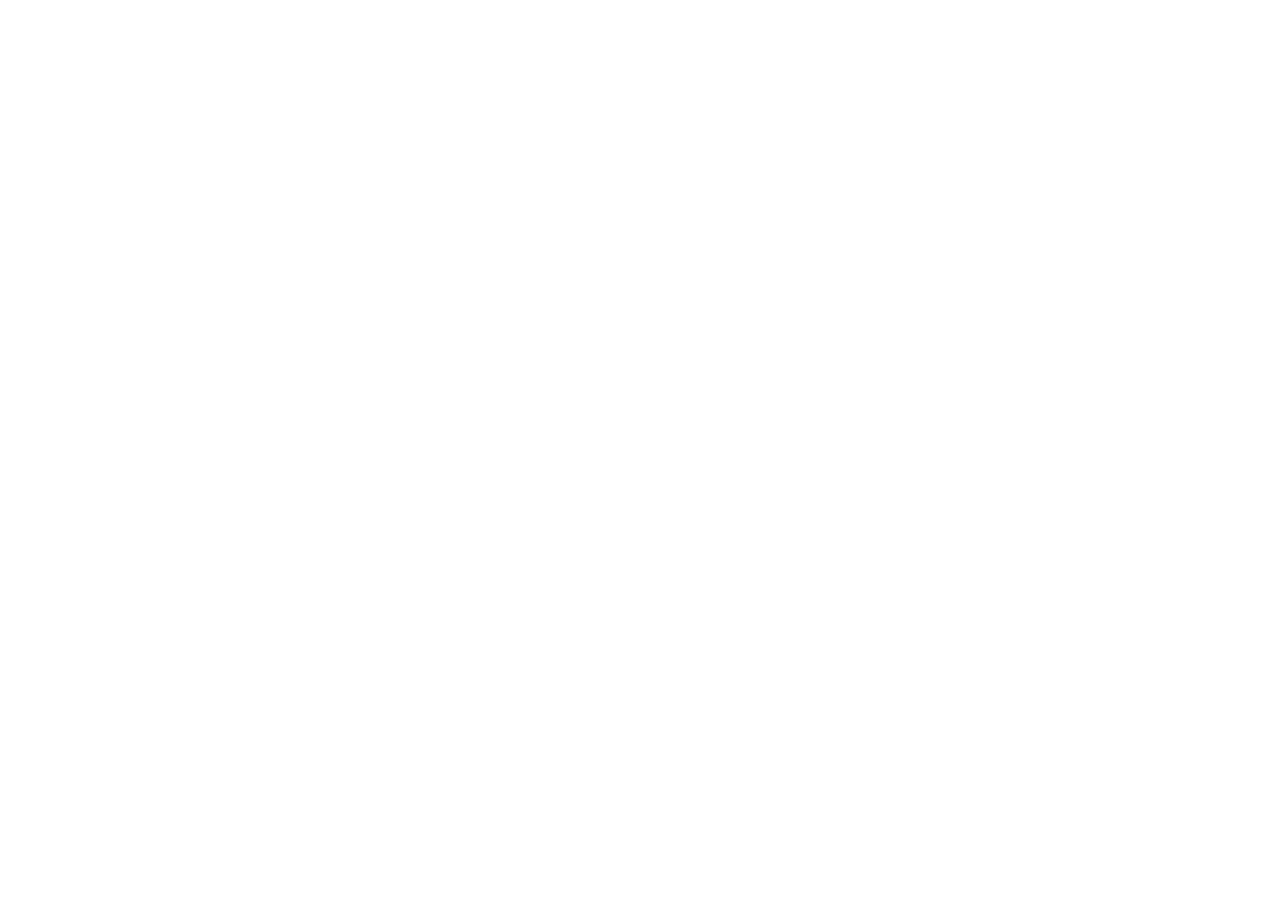
==== lab01/index.html @ f06d1b32 "Add files via upload" ====
<!DOCTYPE html>
<html lang="zh-Hant-TW">
  <head>
    <meta charset="utf-8">
    <title>D3 Page Template</title>
    <script src="http://d3js.org/d3.v6.min.js" charset="utf-8"></script> <!-- v6.5.0 -->
</head>
<body>
    <script type="text/javascript">
      // Your beautiful D3 code will go here
    </script>
  </body>
</html>
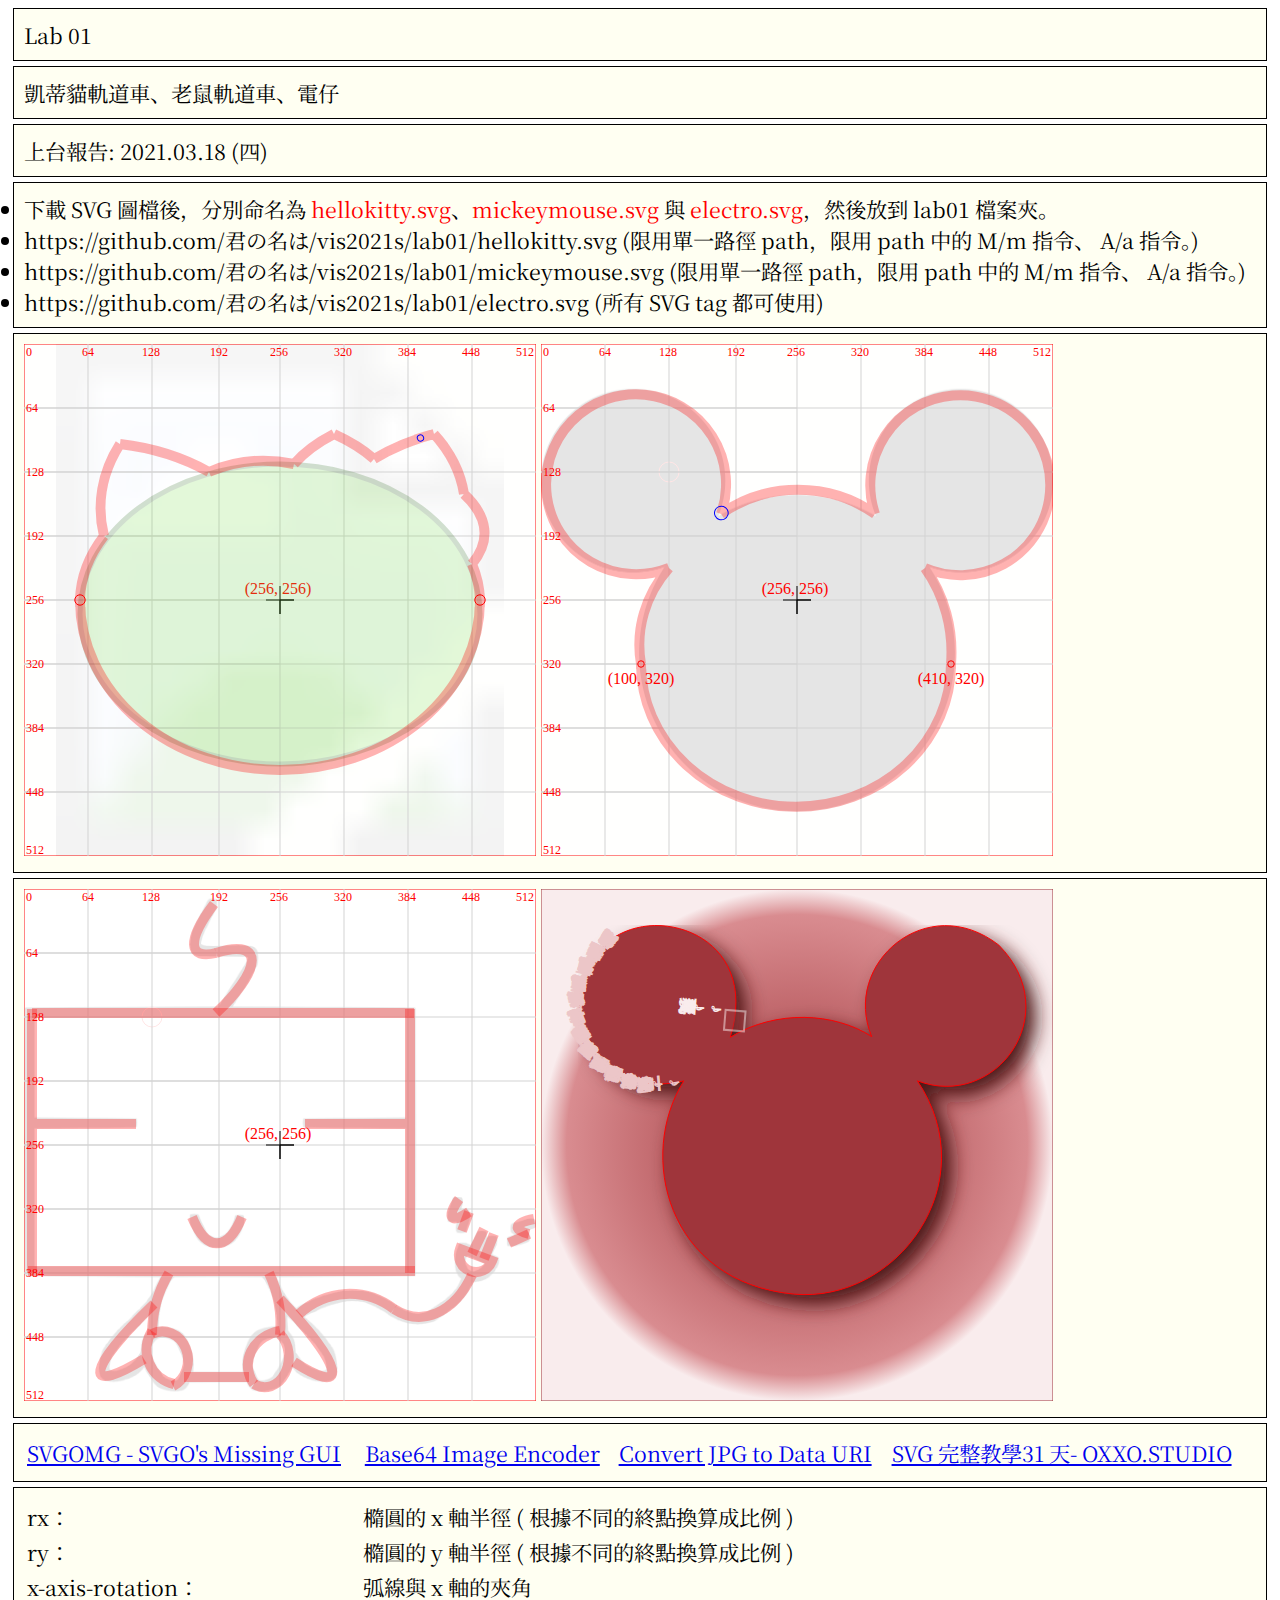
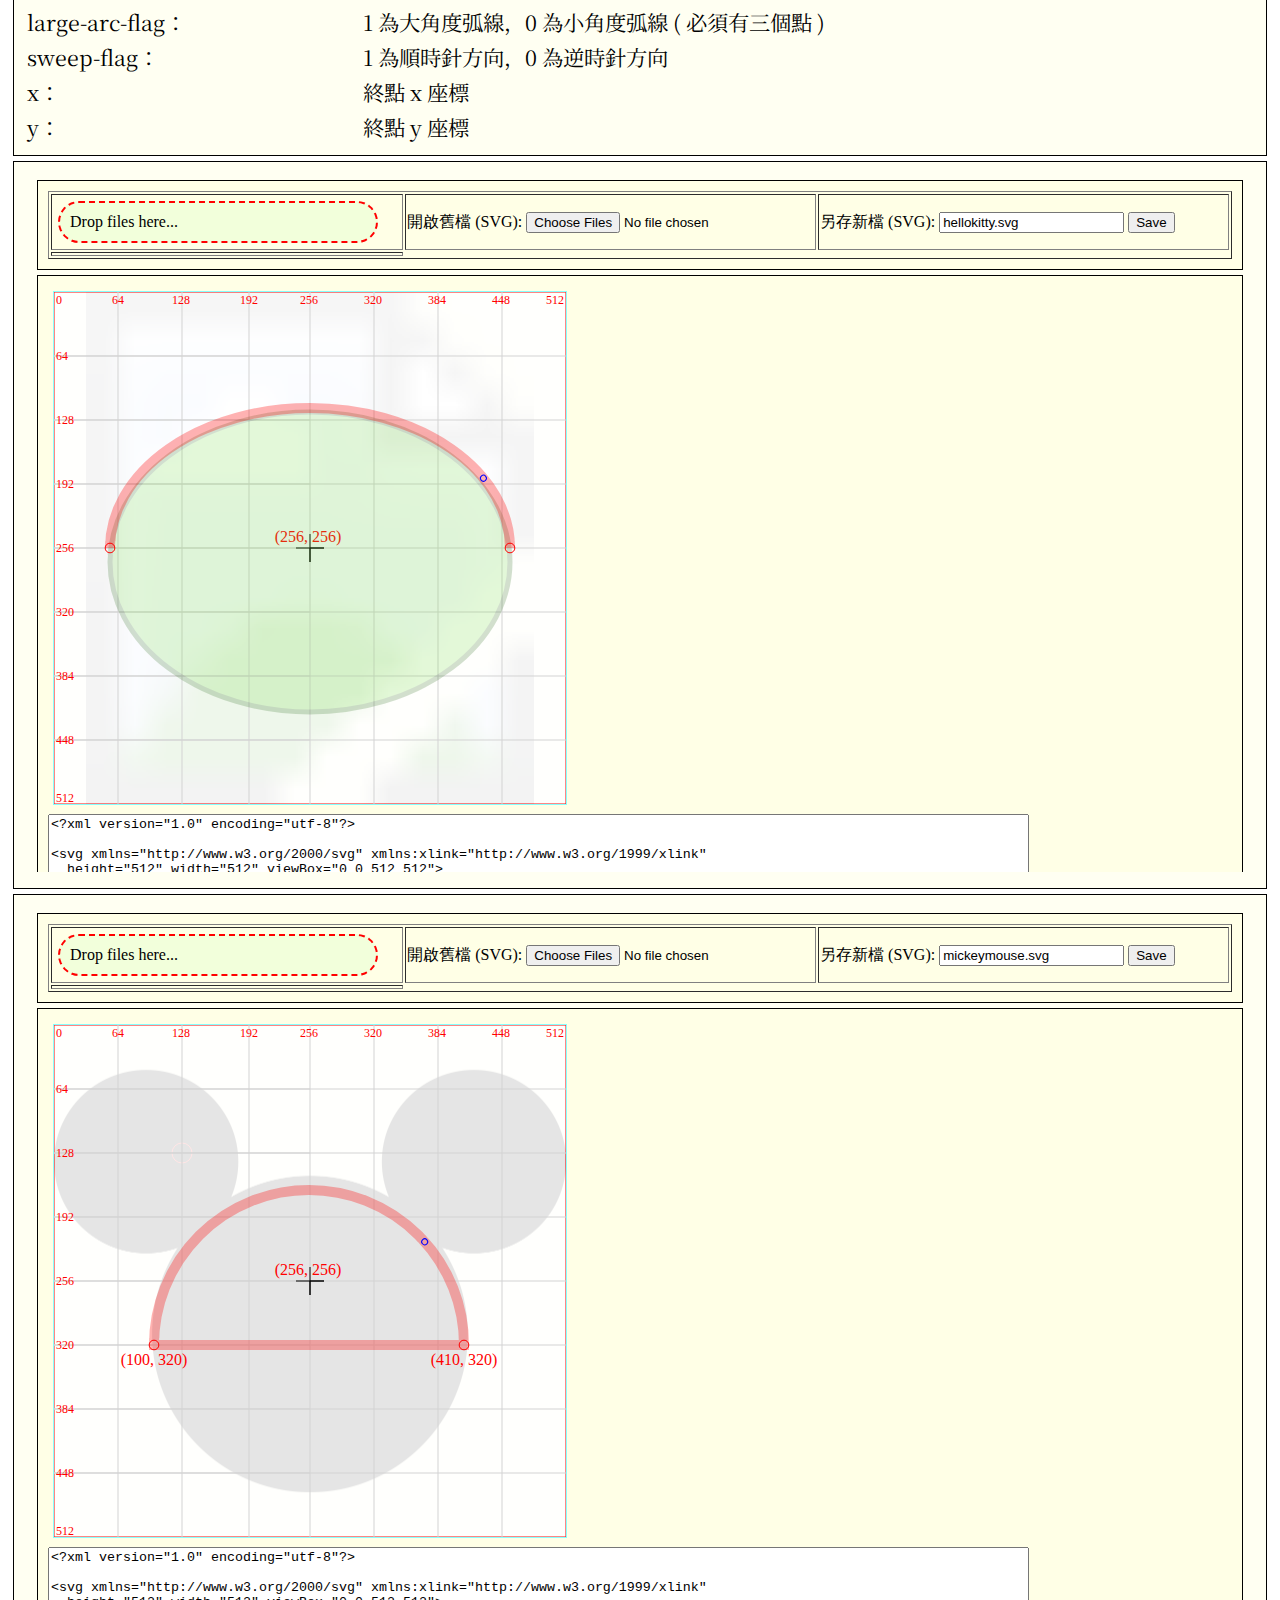
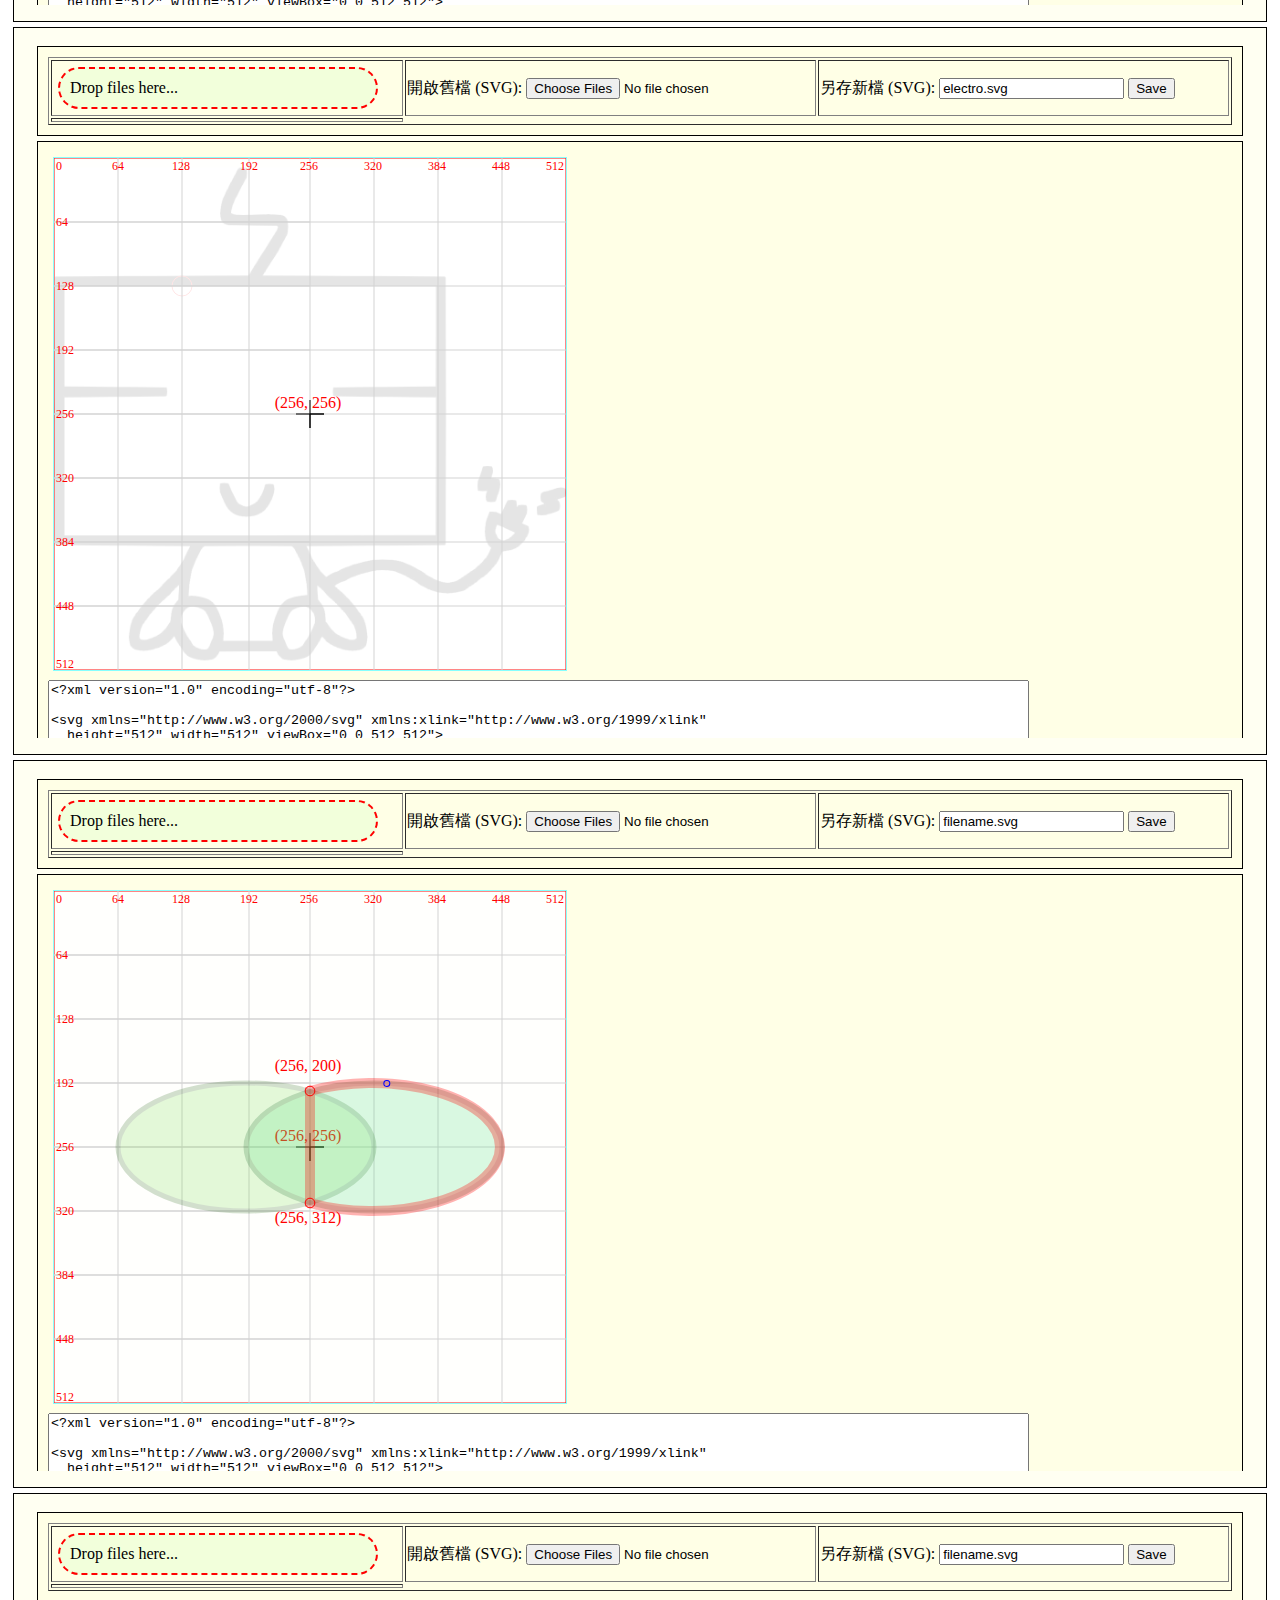
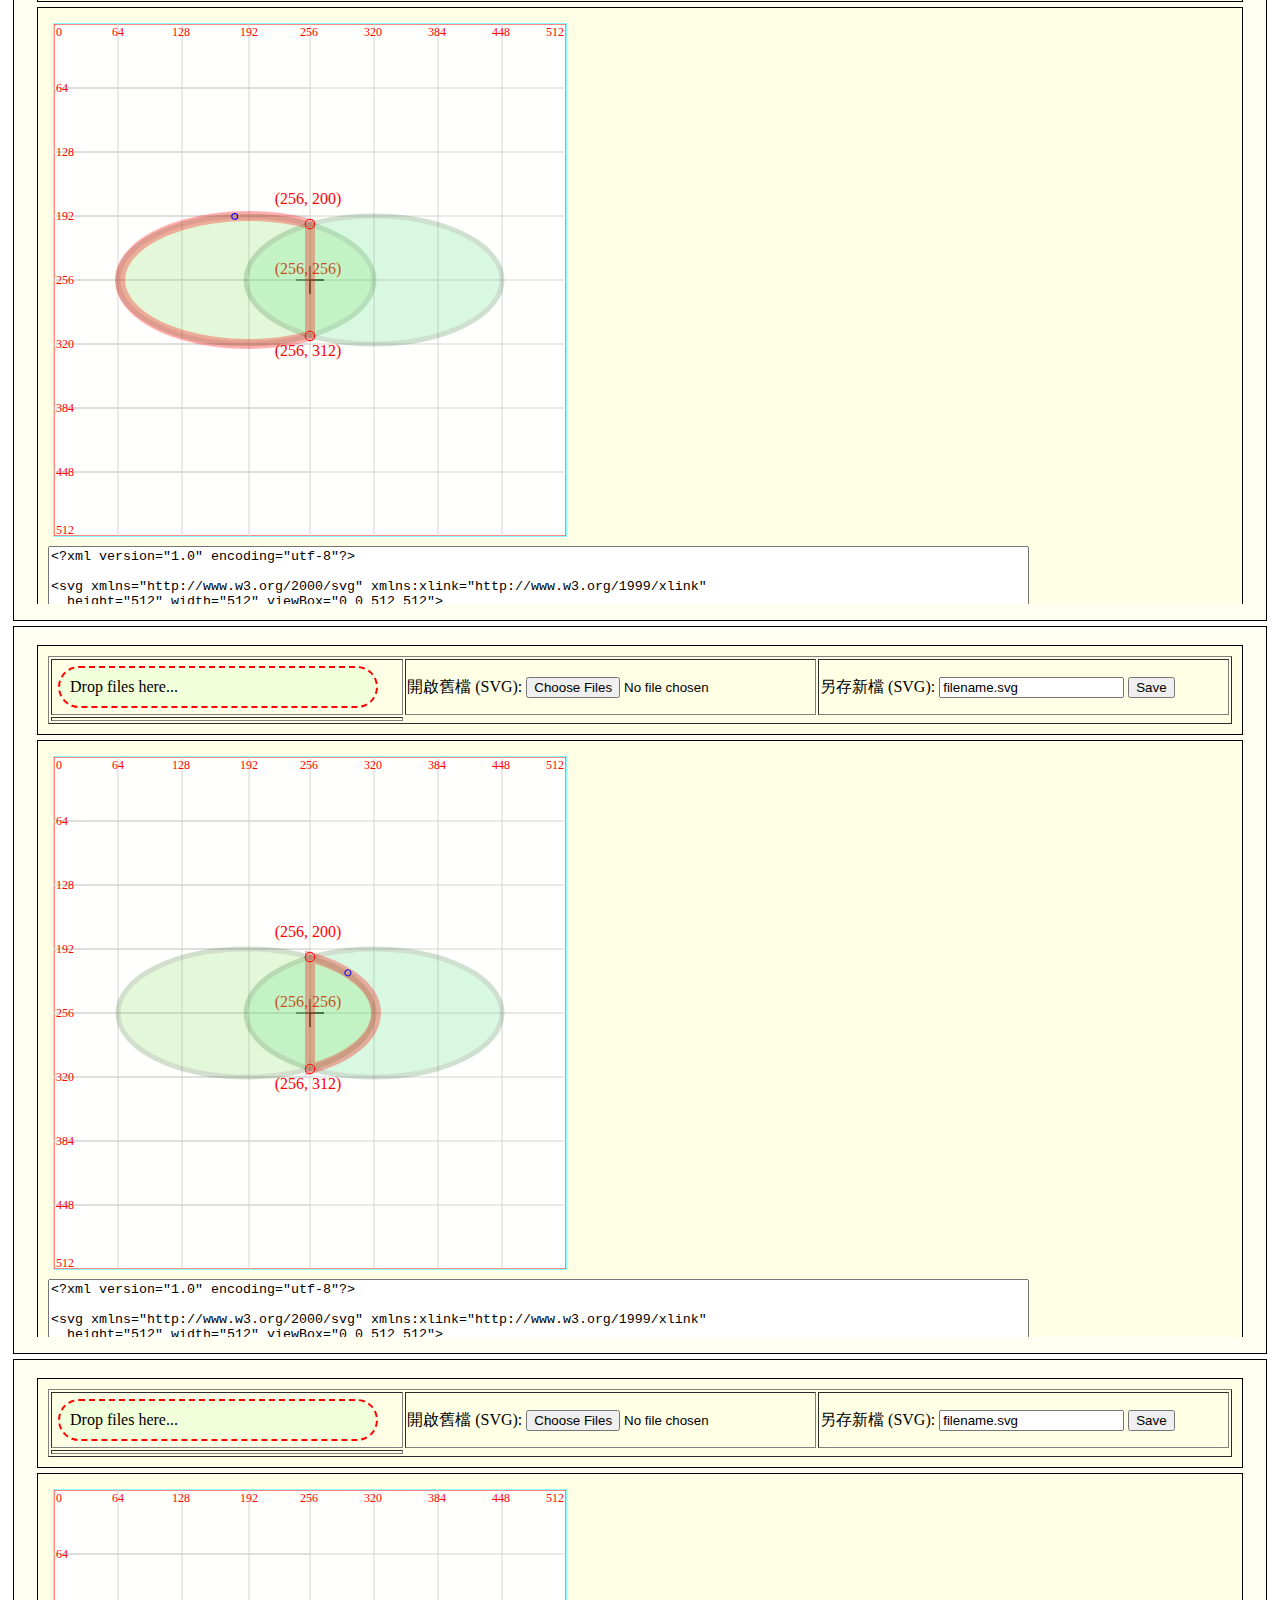
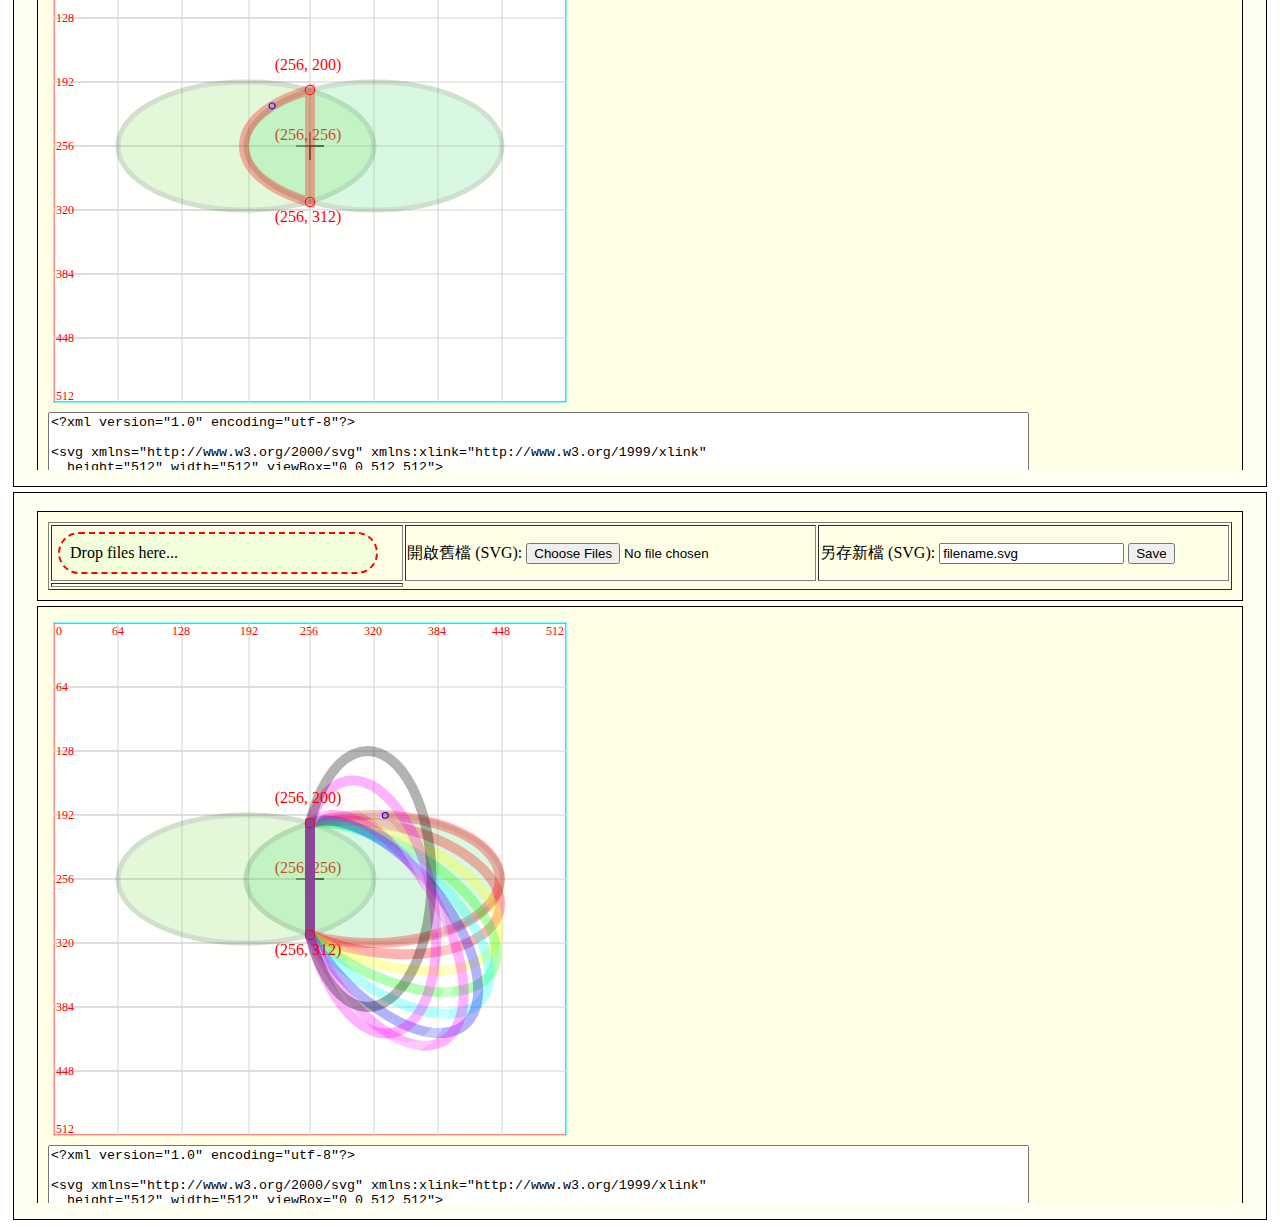
==== commit e887a94e: "Add files via upload" ====
--- a/lab01/index.html
+++ b/lab01/index.html
@@ -1,14 +1,125 @@
 <!DOCTYPE html>
 <html lang="zh-Hant-TW">
-  <head>
+<head>
     <meta charset="utf-8">
-    <title>D3 Page Template</title>
+    <title>Lab 01</title>
     <script src="http://d3js.org/d3.v6.min.js" charset="utf-8"></script> <!-- v6.5.0 -->
+    <style type="text/css">
+	    @import url('https://fonts.googleapis.com/css2?family=Noto+Serif+JP:wght@900&display=swap');
+
+	    body {
+	        font-family: 'Noto Serif JP', serif;
+	        font-size: 16pt;
+	    }
+	    div, ul {
+	      border: solid black 1px;
+	      margin: 5px;
+	      padding: 10px;
+	      background-color: rgba(255, 255, 128, 0.1);
+	    }
+
+	    div:hover, ul:hover {
+	      background-color: rgba(255, 128, 128, 0.1);
+	    }
+    </style>
 </head>
 <body>
-    <script type="text/javascript">
-      // Your beautiful D3 code will go here
-    </script>
-  </body>
+	<div>
+		Lab 01
+	</div>
+	<div>
+		凱蒂貓軌道車、老鼠軌道車、電仔
+	</div>
+	<div>
+		上台報告: 2021.03.18 (四)
+	</div>
+	<ul>
+		<li>下載 SVG 圖檔後，分別命名為 <font color="red">hellokitty.svg</font>、<font color="red">mickeymouse.svg</font> 與 <font color="red">electro.svg</font>，然後放到 lab01 檔案夾。</li>
+		<li>https://github.com/君の名は/vis2021s/lab01/hellokitty.svg (限用單一路徑 path，限用 path 中的 M/m 指令、 A/a 指令。)</li>
+		<li>https://github.com/君の名は/vis2021s/lab01/mickeymouse.svg (限用單一路徑 path，限用 path 中的 M/m 指令、 A/a 指令。)</li>
+		<li>https://github.com/君の名は/vis2021s/lab01/electro.svg (所有 SVG tag 都可使用)</li>
+	</ul>
+	<div>
+    	<iframe src="./hellokitty.svg" width="512" height="512" seamless="seamless" scrolling="yes" frameborder="0" allowtransparency="true"> </iframe>
+    	<iframe src="./mickeymouse.svg" width="512" height="512" seamless="seamless" scrolling="yes" frameborder="0" allowtransparency="true"> </iframe>
+	</div>
+	<div>
+    	<iframe src="./electro.svg" width="512" height="512" seamless="seamless" scrolling="yes" frameborder="0" allowtransparency="true"> </iframe>
+    	<iframe src="./mickey.svg" width="512" height="512" seamless="seamless" scrolling="yes" frameborder="0" allowtransparency="true"> </iframe>
+	</div>
+	<!-- ---------------- -->
+	<div>
+		<table style="width:100%">
+		  <tr>
+		    <td><a target="_blank" href="https://jakearchibald.github.io/svgomg/">SVGOMG - SVGO's Missing GUI</a></td>
+		    <td><a target="_blank" href="https://www.base64-image.de/">Base64 Image Encoder</a></td>
+		    <td><a target="_blank" href="https://onlinejpgtools.com/convert-jpg-to-data-uri">Convert JPG to Data URI</a></td>
+		    <td><a href="https://www.oxxostudio.tw/articles/201410/svg-tutorial.html">SVG 完整教學31 天- OXXO.STUDIO</a></td>
+		  </tr>
+		</table>
+	</div>
+	<!-- ---------------- -->
+	<div>
+		<table style="width:100%">
+		  <tr>
+		    <td>rx： </td><td>橢圓的 x 軸半徑 ( 根據不同的終點換算成比例 ) </td>
+		  </tr>
+		  <tr>
+		    <td>ry： </td><td>橢圓的 y 軸半徑 ( 根據不同的終點換算成比例 ) </td>
+		  </tr>
+		  <tr>
+		    <td>x-axis-rotation： </td><td>弧線與 x 軸的夾角 </td>
+		  </tr>
+		  <tr>
+		    <td>large-arc-flag： </td><td>1 為大角度弧線，0 為小角度弧線 ( 必須有三個點 ) </td>
+		  </tr>
+		  <tr>
+		    <td>sweep-flag： </td><td>1 為順時針方向，0 為逆時針方向 </td>
+		  </tr>
+		  <tr>
+		    <td>x：  </td><td>終點 x 座標 </td>
+		  </tr>
+		  <tr>
+		    <td>y：  </td><td>終點 y 座標 </td>
+		  </tr>
+		</table>
+	</div>
+
+	<div>
+	    <iframe src="./hellokitty.html" width="100%" height="700" seamless="seamless" scrolling="yes" frameborder="0" allowtransparency="true"> </iframe>
+	</div>
+
+	<div>
+	    <iframe src="./mickeymouse.html" width="100%" height="700" seamless="seamless" scrolling="yes" frameborder="0" allowtransparency="true"> </iframe>
+	</div>
+
+	<div>
+	    <iframe src="./electro.html" width="100%" height="700" seamless="seamless" scrolling="yes" frameborder="0" allowtransparency="true"> </iframe>
+	</div>
+	<div>
+	    <iframe src="./largearcsweep1.html" width="100%" height="700" seamless="seamless" scrolling="yes" frameborder="0" allowtransparency="true"> </iframe>
+	</div>
+
+	<div>
+	    <iframe src="./largearcsweep2.html" width="100%" height="700" seamless="seamless" scrolling="yes" frameborder="0" allowtransparency="true"> </iframe>
+	</div>
+
+	<div>
+	    <iframe src="./largearcsweep3.html" width="100%" height="700" seamless="seamless" scrolling="yes" frameborder="0" allowtransparency="true"> </iframe>
+	</div>
+
+	<div>
+	    <iframe src="./largearcsweep4.html" width="100%" height="700" seamless="seamless" scrolling="yes" frameborder="0" allowtransparency="true"> </iframe>
+	</div>
+
+	<div>
+	    <iframe src="./angle.html" width="100%" height="700" seamless="seamless" scrolling="yes" frameborder="0" allowtransparency="true"> </iframe>
+	</div>
+
+	<script type="text/javascript">
+	  // Your beautiful D3 code will go here
+	</script>
+
+ </body>
 </html>
   